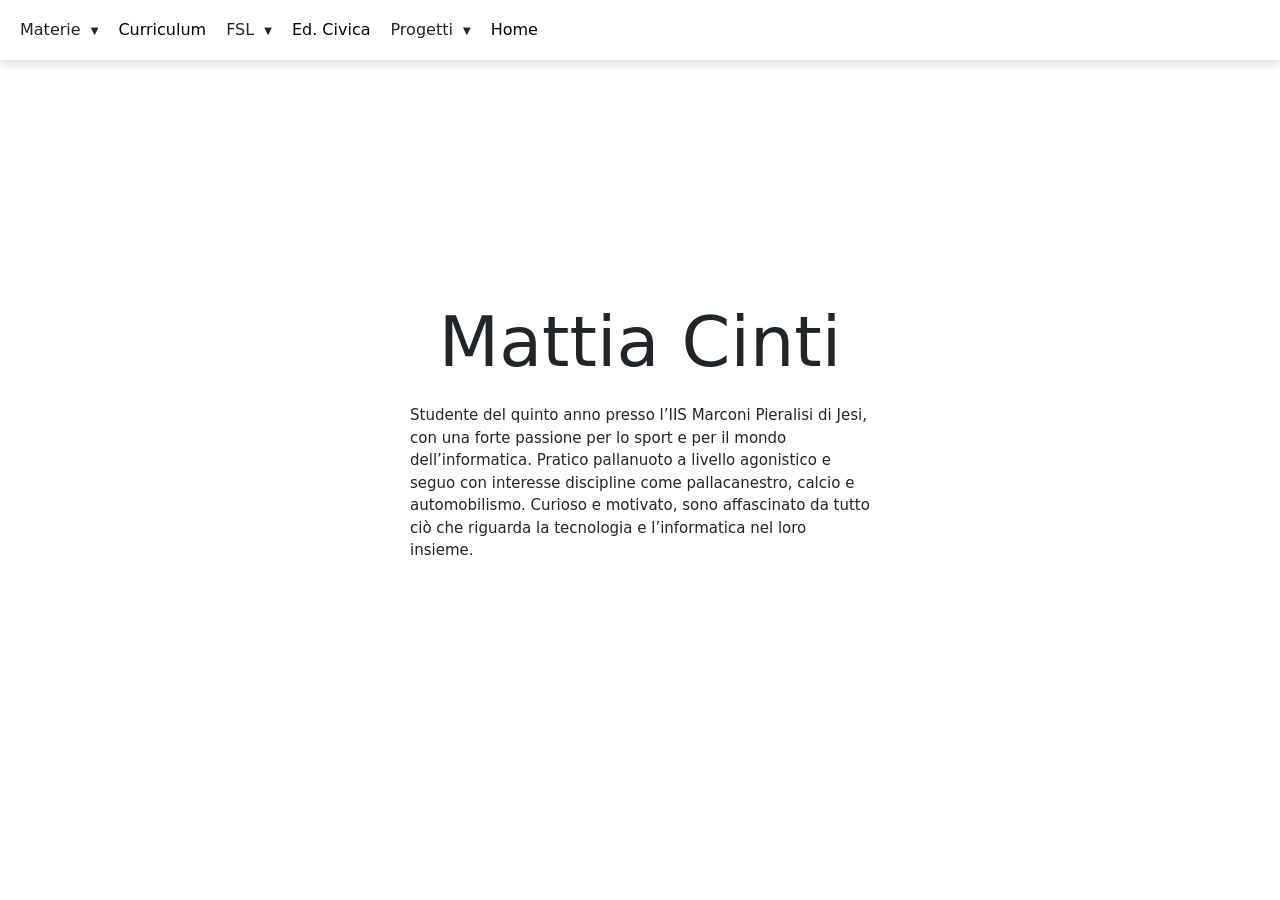
==== index.html @ 4fc4c675 "Caricamento file" ====
<!DOCTYPE html>
<html lang="it">

<head>
    <link href="https://cdn.jsdelivr.net/npm/bootstrap@5.3.8/dist/css/bootstrap.min.css" rel="stylesheet"
        integrity="sha384-sRIl4kxILFvY47J16cr9ZwB07vP4J8+LH7qKQnuqkuIAvNWLzeN8tE5YBujZqJLB" crossorigin="anonymous">
    <script src="https://cdn.jsdelivr.net/npm/bootstrap@5.3.8/dist/js/bootstrap.bundle.min.js"
        integrity="sha384-FKyoEForCGlyvwx9Hj09JcYn3nv7wiPVlz7YYwJrWVcXK/BmnVDxM+D2scQbITxI"
        crossorigin="anonymous"></script>
    <link rel="stylesheet" href="style.css">
    <meta charset="UTF-8">
    <meta name="viewport" content="width=device-width, initial-scale=1.0">
    <title>Home</title>
</head>

<body>
    <nav>
        <ul class="navbar">
            <li class="dropdown">
                <a data-text="Progetti">Materie <span class="freccia">▼</span></a>
                <ul class="dropdown-menu">
                    <li><a href="materie_umanistiche.html">Area umanistica</a></li>
                    <li><a href="materie_scientifiche.html">Area scientifica</a></li>
                </ul>
            </li>
            <li><a href="curriculum.html">Curriculum</a></li>
            <li class="dropdown">
                <a data-text="FSL">FSL <span class="freccia">▼</span></a>
                <ul class="dropdown-menu">
                    <li><a href="fsl_azienda_ospitante.html">L'azienda ospitante</a></li>
                    <li><a href="fsl_percorso.html">Il mio percorso</a></li>
                </ul>
            </li>
            <li><a href="ed_civica.html">Ed. Civica</a></li>
            <li class="dropdown">
                <a data-text="Progetti">Progetti <span class="freccia">▼</span></a>
                <ul class="dropdown-menu">
                    <li><a href="progetti_anno.html">Progetto dell'anno</a></li>
                    <li><a href="progetti_attività.html">Attività extrascolastiche</a></li>
                </ul>
            </li>
            <li><a href="home.html">Home</a></li>
        </ul>
    </nav>
    <main>
        <div class="home">
            <h1>Mattia Cinti</h1>
            <p>Studente del quinto anno presso l’IIS Marconi Pieralisi di Jesi, con una forte passione per lo sport
                e per il mondo dell’informatica. Pratico pallanuoto a livello agonistico e seguo con interesse
                discipline
                come pallacanestro, calcio e automobilismo. Curioso e motivato, sono affascinato da tutto ciò che
                riguarda
                la tecnologia e l’informatica nel loro insieme.</p>
        </div>
    </main>
</body>

</html>
---- style.css ----
/*STILI PER INDEX E HOME*/
.home {
    border: 2px;
    margin-left: auto;
    margin-top: 300px;
    margin-right: auto;
    font-size: 15px; /* 1. Impedisce al testo di allargarsi all'infinito su schermi grandi */
    max-width: 500px;

    /* 2. Permette al blocco di stringersi fluidamente sugli schermi piccoli */
    width: 100%;

    /* Opzionale: distanzia il testo dai bordi dello schermo quando la pagina è piccolissima */
    padding: 0 20px;
    box-sizing: border-box;
}

.home h1 {
    text-align: center;
    /* Usiamo clamp anche qui: se la pagina si rimpicciolisce (anche in altezza), 
       il titolo gigante da 70px scende fino a un minimo di 28px per non occupare tutto lo schermo */
    font-size: clamp(28px, 6vw, 70px);
    margin-top: 20px;
    margin-bottom: 20px;
}

.home p {
    font-size: clamp(10px, 2vw, 15px);
}

p {
    margin-top: 0;
    /* Rimuove lo spazio sopra il paragrafo */
    margin-bottom: 8px;
    /* Riduce lo spazio sotto (il default del browser di solito è circa 16px) */
}

body {
    margin: 0;
    padding: -0;
}

/*-----------------------------------------------------*/

/*STILi DELLA NAVBAR*/
.navbar {
    position: -webkit-sticky;
    /* Supporto per versioni precedenti di Safari */
    position: sticky;
    /* Rende la navbar "appiccicosa" */
    position: fixed;
    /* Blocca la navbar rispetto allo schermo */
    top: 0;
    /* La attacca al bordo superiore */
    left: 0;
    /* La attacca al bordo sinistro */
    width: 100%;
    /* La fa estendere per tutta la larghezza */
    height: 60px;
    /* Imposta un'altezza alla navbar */
    background-color: #ffffff;
    z-index: 1000;
    /* Serve a far sì che la navbar passi SOPRA agli altri elementi */
    list-style: none;
    /* Rimuove i pallini neri della lista */
    margin: 0;
    /* Rimuove i margini predefiniti */
    padding: 0;
    /* Rimuove il rientro predefinito a sinistra */

    display: flex;
    /* Mette gli elementi uno di fianco all'altro */
    justify-content: flex-start;
    /* Allinea tutti gli elementi a SINISTRA */
    gap: 20px;
    /* Crea uno spazio uniforme tra un link e l'altro */
    padding: 15px 20px;
    /* Spazio interno per non far toccare i bordi dello schermo */
    box-shadow: 0 4px 10px rgba(0, 0, 0, 0.15);
    box-sizing: border-box;

}

.navbar a {
    text-decoration: none;
    /* !!! Questa è la riga che rimuove la sottolineatura !!! */
    color: #000000;
    /* Scegli il colore del testo (es. bianco) */
    transition: color 0.3s;
    /* Rende fluido il cambio colore al passaggio del mouse */
    font-weight: normal;
    /* Stato normale: testo regolare */
}

.navbar a:hover {
    font-weight: bold;
    /* Diventa in grassetto al passaggio del mouse */
}

/* Prepara il punto di ancoraggio per il sotto-menu */
.dropdown {
    position: relative;
}

/* 1. NASCONDILMENTO DI DEFAULT E STILE DEL SOTTO-MENU */
.dropdown-menu {
    display: none;
    /* Nasconde il menu di default */
    position: absolute;
    /* Lo sgancia dal flusso normale della navbar */
    top: 100%;
    /* Lo posiziona esattamente sotto la navbar */
    left: 0;
    background-color: #ffffff;
    /* Stesso colore della navbar per continuità */
    list-style: none;
    padding: 10px 0;
    margin: 0;
    min-width: 160px;
    /* Larghezza minima del rettangolo a tendina */
    box-shadow: 0 4px 10px rgba(0, 0, 0, 0.15);
    /* Ombra lieve sotto la tendina */
}

/* Stile dei link interni al sotto-menu */
.dropdown-menu li a {
    padding: 10px 20px;
    display: block;
    /* Fa sì che il link occupi tutta la riga */
    white-space: nowrap;
    /* Evita che il testo vada a capo */
}

/* 2. LA MAGIA: Fai comparire il menu quando passi il mouse su .dropdown */
.dropdown:hover .dropdown-menu {
    display: block;
    /* Mostra il menu in cascata */
}

/* Opzionale: un piccolo dettaglio estetico per la frecciatina */
.freccia {
    font-size: 10px;
    margin-left: 5px;
    vertical-align: middle;
}

/*STILI PER FSL*/
.fsl {
    border: 2px;
    margin-left: auto;
    margin-top: 100px;
    margin-right: auto;
    font-size: 15px;
    /* 1. Impedisce al testo di allargarsi all'infinito su schermi grandi */
    max-width: 1000px;

    /* 2. Permette al blocco di stringersi fluidamente sugli schermi piccoli */
    width: 100%;

    /* Opzionale: distanzia il testo dai bordi dello schermo quando la pagina è piccolissima */
    padding: 0 20px;
    box-sizing: border-box;
}

.immagine-centrata {

    display: block;
    /* 1. Trasforma l'immagine in un blocco */
    margin-left: auto;
    /* 2. Calcola automaticamente lo spazio a sinistra */
    margin-right: auto;
    /* 3. Calcola automaticamente lo spazio a destra */

    /* Opzionale: rende l'immagine responsive così non esce dagli schermi piccoli */
    max-width: 100%;
    height: auto;

}



/*STILE PER IL CURRICULUM*/
/* Stili specifici per la pagina curriculum */
.curriculum {
    margin-left: auto;
    margin-top: 90px;
    margin-right: auto;
    margin-bottom: 60px;
    max-width: 900px;
    width: 100%;
    padding: 0 20px;
    box-sizing: border-box;
    font-size: 15px;
}

.curriculum h1 {
    font-size: clamp(28px, 5vw, 52px);
    text-align: center;
    margin-bottom: 8px;
}

.curriculum .sottotitolo {
    text-align: center;
    font-size: clamp(12px, 2vw, 16px);
    color: #555;
    margin-bottom: 40px;
}

/* Sezioni principali */
.cv-section {
    margin-bottom: 36px;
}

.cv-section-title {
    font-size: clamp(14px, 2.2vw, 19px);
    font-weight: bold;
    border-bottom: 2px solid #000;
    padding-bottom: 6px;
    margin-bottom: 16px;
    text-transform: uppercase;
    letter-spacing: 0.05em;
}

/* Righe info base */
.cv-info-grid {
    display: grid;
    grid-template-columns: 180px 1fr;
    gap: 6px 16px;
    font-size: clamp(12px, 1.8vw, 15px);
}

.cv-info-grid .label {
    color: #666;
}

.cv-info-grid .value {
    font-weight: 500;
}

/* Card esperienza / attività */
.cv-card {
    border-left: 3px solid #000;
    padding: 10px 16px;
    margin-bottom: 14px;
    background-color: #f9f9f9;
}

.cv-card .cv-card-title {
    font-weight: bold;
    font-size: clamp(13px, 1.9vw, 15px);
    margin-bottom: 4px;
}

.cv-card .cv-card-sub {
    font-size: clamp(11px, 1.6vw, 13px);
    color: #555;
    margin-bottom: 4px;
}

.cv-card .cv-card-desc {
    font-size: clamp(11px, 1.6vw, 13px);
    color: #333;
    margin-top: 6px;
}

/* Tabella piano di studi */
.cv-table {
    width: 100%;
    border-collapse: collapse;
    font-size: clamp(10px, 1.5vw, 13px);
    margin-bottom: 8px;
}

.cv-table thead tr {
    background-color: #000;
    color: #fff;
}

.cv-table thead th {
    padding: 8px 10px;
    text-align: left;
    font-weight: 600;
}

.cv-table tbody tr:nth-child(even) {
    background-color: #f2f2f2;
}

.cv-table tbody td {
    padding: 7px 10px;
    border-bottom: 1px solid #e0e0e0;
}

.cv-table tfoot tr {
    background-color: #e8e8e8;
    font-weight: bold;
}

.cv-table tfoot td {
    padding: 7px 10px;
}

/* Certificazioni */
.cv-cert {
    display: flex;
    align-items: flex-start;
    gap: 12px;
    margin-bottom: 12px;
    font-size: clamp(12px, 1.7vw, 14px);
}
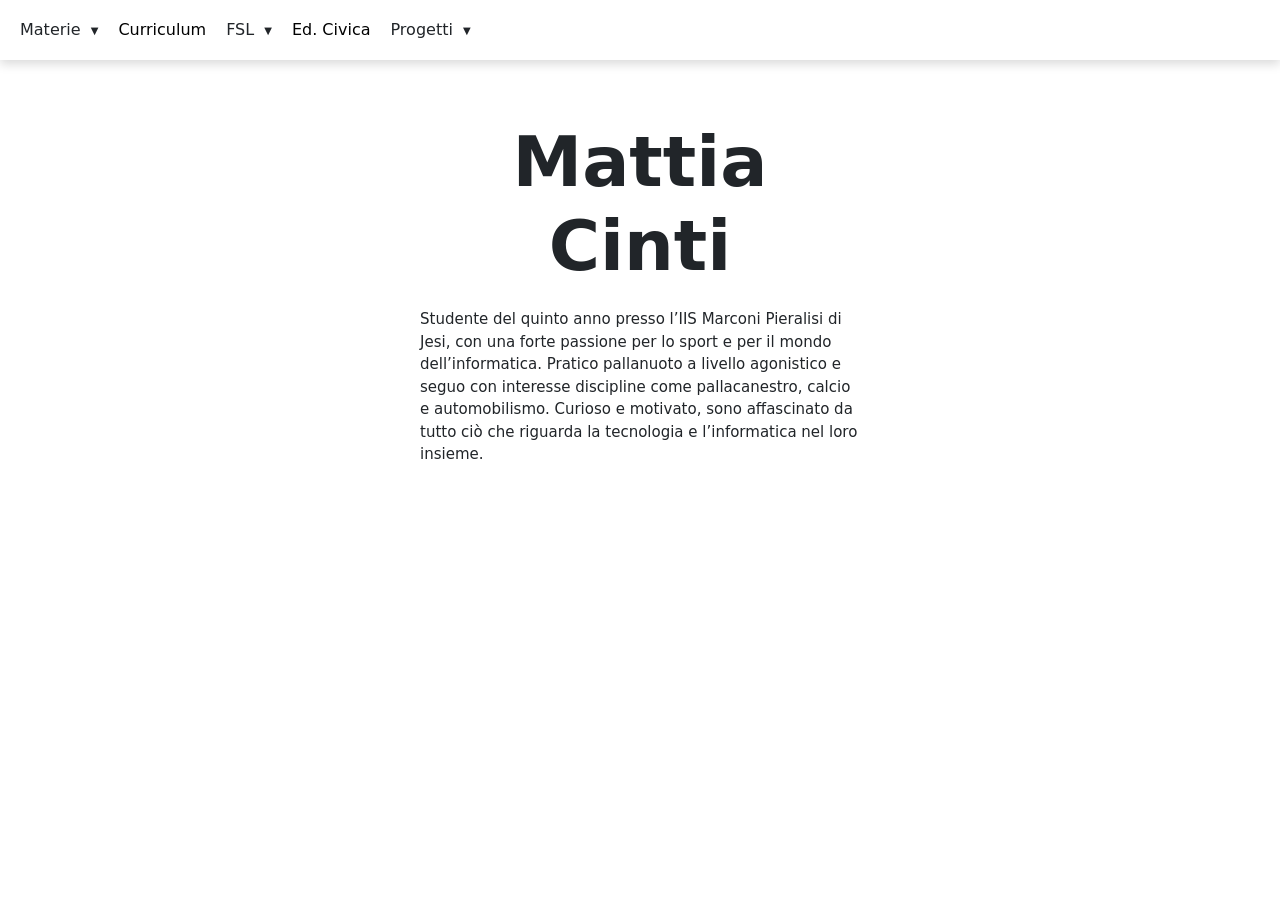
==== commit e97bf6c9: "Modifiche grafiche e strutturali al sito" ====
--- a/index.html
+++ b/index.html
@@ -39,12 +39,11 @@
                     <li><a href="progetti_attività.html">Attività extrascolastiche</a></li>
                 </ul>
             </li>
-            <li><a href="home.html">Home</a></li>
         </ul>
     </nav>
     <main>
         <div class="home">
-            <h1>Mattia Cinti</h1>
+            <h1><b>Mattia Cinti</b></h1>
             <p>Studente del quinto anno presso l’IIS Marconi Pieralisi di Jesi, con una forte passione per lo sport
                 e per il mondo dell’informatica. Pratico pallanuoto a livello agonistico e seguo con interesse
                 discipline
--- a/style.css
+++ b/style.css
@@ -2,16 +2,17 @@
 .home {
     border: 2px;
     margin-left: auto;
-    margin-top: 300px;
+    margin-top: 120px;
     margin-right: auto;
     font-size: 15px; /* 1. Impedisce al testo di allargarsi all'infinito su schermi grandi */
     max-width: 500px;
+    margin-bottom: 0 30px;
 
     /* 2. Permette al blocco di stringersi fluidamente sugli schermi piccoli */
     width: 100%;
 
     /* Opzionale: distanzia il testo dai bordi dello schermo quando la pagina è piccolissima */
-    padding: 0 20px;
+    padding: 0 30px;
     box-sizing: border-box;
 }
 
@@ -144,11 +145,36 @@
     vertical-align: middle;
 }
 
+/* ---------------------------------------------------
+   NAVBAR RESPONSIVE – schermi piccoli (telefono verticale)
+   --------------------------------------------------- */
+@media (max-width: 600px) {
+    .navbar {
+        gap: 10px;        /* Riduce lo spazio tra i link */
+        padding: 0 10px;  /* Riduce il padding laterale */
+    }
+
+    .navbar a {
+        font-size: 12px;  /* Rimpicciolisce il testo dei link */
+    }
+}
+
+@media (max-width: 430px) {
+    .navbar a {
+        font-size: 11px;
+    }
+
+    .navbar {
+        gap: 6px;
+        padding: 0 8px;
+    }
+}
+
 /*STILI PER FSL*/
 .fsl {
     border: 2px;
     margin-left: auto;
-    margin-top: 100px;
+    margin-top: 80px;
     margin-right: auto;
     font-size: 15px;
     /* 1. Impedisce al testo di allargarsi all'infinito su schermi grandi */
@@ -158,8 +184,9 @@
     width: 100%;
 
     /* Opzionale: distanzia il testo dai bordi dello schermo quando la pagina è piccolissima */
-    padding: 0 20px;
+    padding: 0 40px 40px 40px;
     box-sizing: border-box;
+    margin-bottom: 60px;
 }
 
 .immagine-centrata {
@@ -177,18 +204,16 @@
 
 }
 
-
-
 /*STILE PER IL CURRICULUM*/
 /* Stili specifici per la pagina curriculum */
 .curriculum {
     margin-left: auto;
-    margin-top: 90px;
+    margin-top: 80px;
     margin-right: auto;
     margin-bottom: 60px;
     max-width: 900px;
     width: 100%;
-    padding: 0 20px;
+    padding: 0 30px 40px 30px;
     box-sizing: border-box;
     font-size: 15px;
 }
@@ -211,15 +236,6 @@
     margin-bottom: 36px;
 }
 
-.cv-section-title {
-    font-size: clamp(14px, 2.2vw, 19px);
-    font-weight: bold;
-    border-bottom: 2px solid #000;
-    padding-bottom: 6px;
-    margin-bottom: 16px;
-    text-transform: uppercase;
-    letter-spacing: 0.05em;
-}
 
 /* Righe info base */
 .cv-info-grid {
@@ -243,24 +259,6 @@
     padding: 10px 16px;
     margin-bottom: 14px;
     background-color: #f9f9f9;
-}
-
-.cv-card .cv-card-title {
-    font-weight: bold;
-    font-size: clamp(13px, 1.9vw, 15px);
-    margin-bottom: 4px;
-}
-
-.cv-card .cv-card-sub {
-    font-size: clamp(11px, 1.6vw, 13px);
-    color: #555;
-    margin-bottom: 4px;
-}
-
-.cv-card .cv-card-desc {
-    font-size: clamp(11px, 1.6vw, 13px);
-    color: #333;
-    margin-top: 6px;
 }
 
 /* Tabella piano di studi */
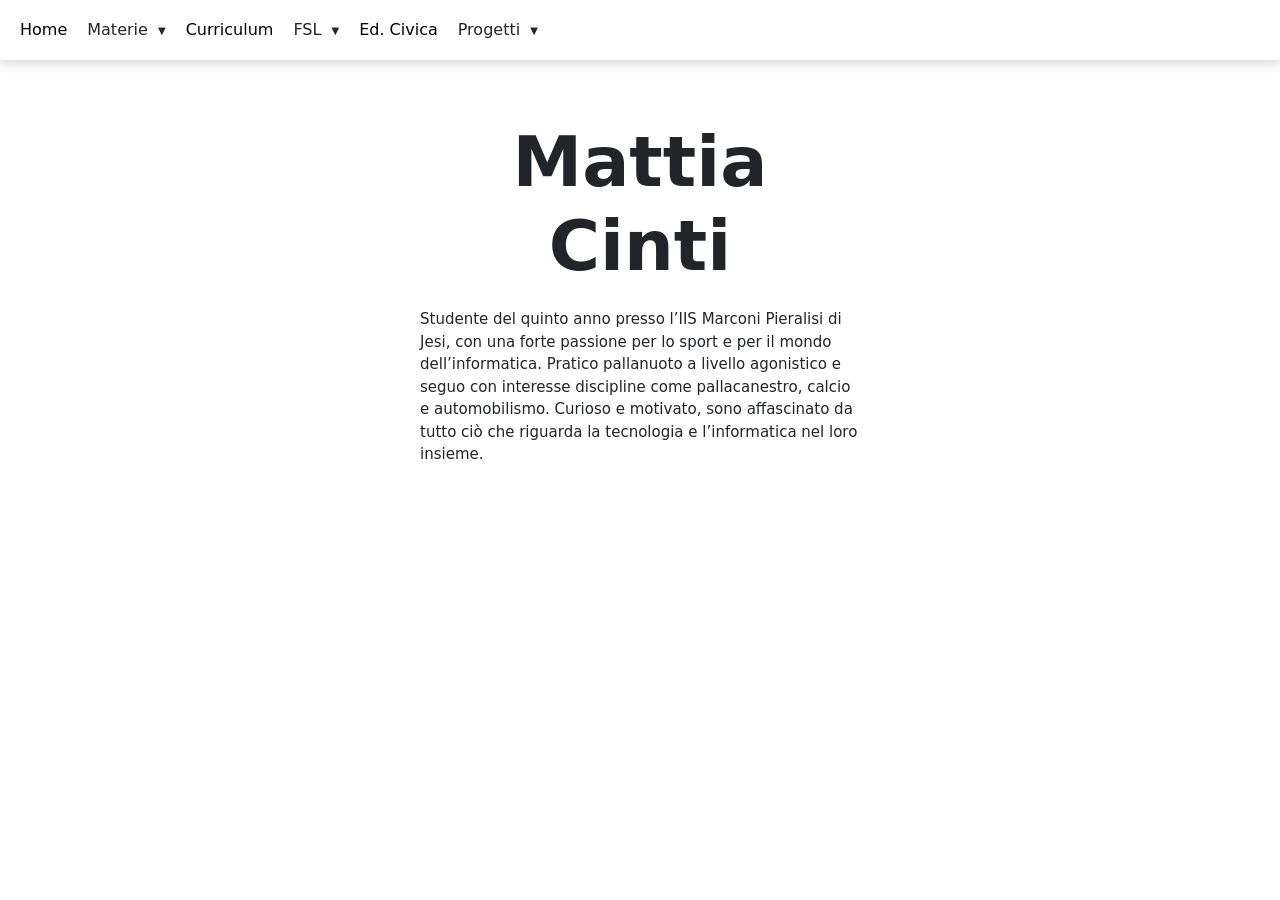
==== commit 9aec5025: "Spostamento sezione home" ====
--- a/index.html
+++ b/index.html
@@ -16,6 +16,7 @@
 <body>
     <nav>
         <ul class="navbar">
+            <li><a href="index.html">Home</a></li>
             <li class="dropdown">
                 <a data-text="Progetti">Materie <span class="freccia">▼</span></a>
                 <ul class="dropdown-menu">
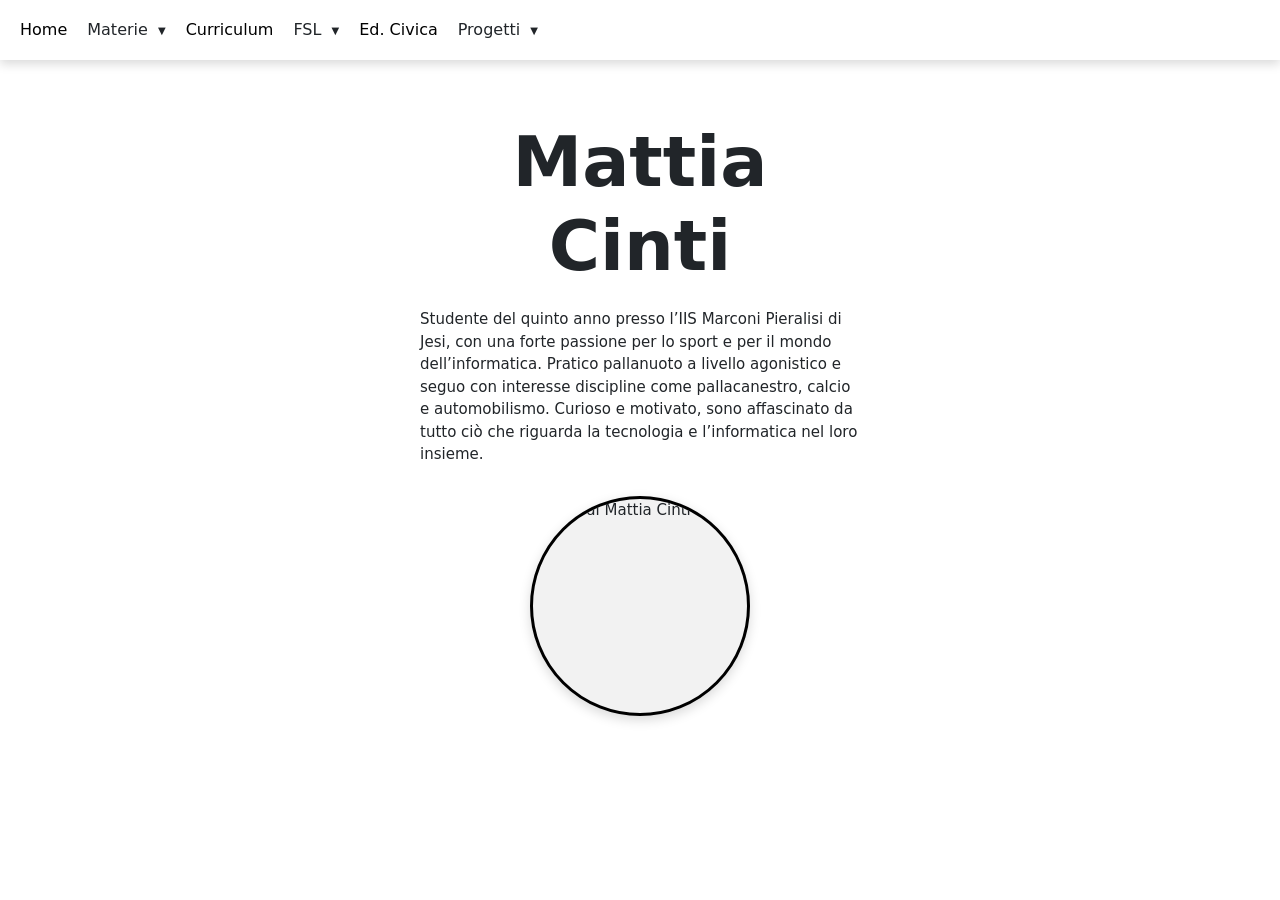
==== commit 4d60b8e0: "Inserimento sezione circolare per inserimento immagine" ====
--- a/index.html
+++ b/index.html
@@ -51,6 +51,10 @@
                 come pallacanestro, calcio e automobilismo. Curioso e motivato, sono affascinato da tutto ciò che
                 riguarda
                 la tecnologia e l’informatica nel loro insieme.</p>
+
+            <div class="foto-cerchio">
+                <img src="mia_foto.jpg" alt="Foto di Mattia Cinti">
+            </div>
         </div>
     </main>
 </body>
--- a/style.css
+++ b/style.css
@@ -27,6 +27,25 @@
 
 .home p {
     font-size: clamp(10px, 2vw, 15px);
+}
+
+/* Cornice circolare per la foto */
+.foto-cerchio {
+    width: clamp(140px, 30vw, 220px);
+    height: clamp(140px, 30vw, 220px);
+    margin: 30px auto 0 auto;     /* centrata orizzontalmente, staccata dal testo */
+    border-radius: 50%;           /* rende il contenitore perfettamente rotondo */
+    overflow: hidden;             /* taglia la foto seguendo il cerchio */
+    border: 3px solid #000000;    /* bordo del cerchio */
+    box-shadow: 0 4px 12px rgba(0, 0, 0, 0.15);
+    background-color: #f2f2f2;    /* sfondo se la foto non è ancora caricata */
+}
+
+.foto-cerchio img {
+    width: 100%;
+    height: 100%;
+    object-fit: cover;            /* riempie il cerchio senza deformare la foto */
+    display: block;
 }
 
 p {
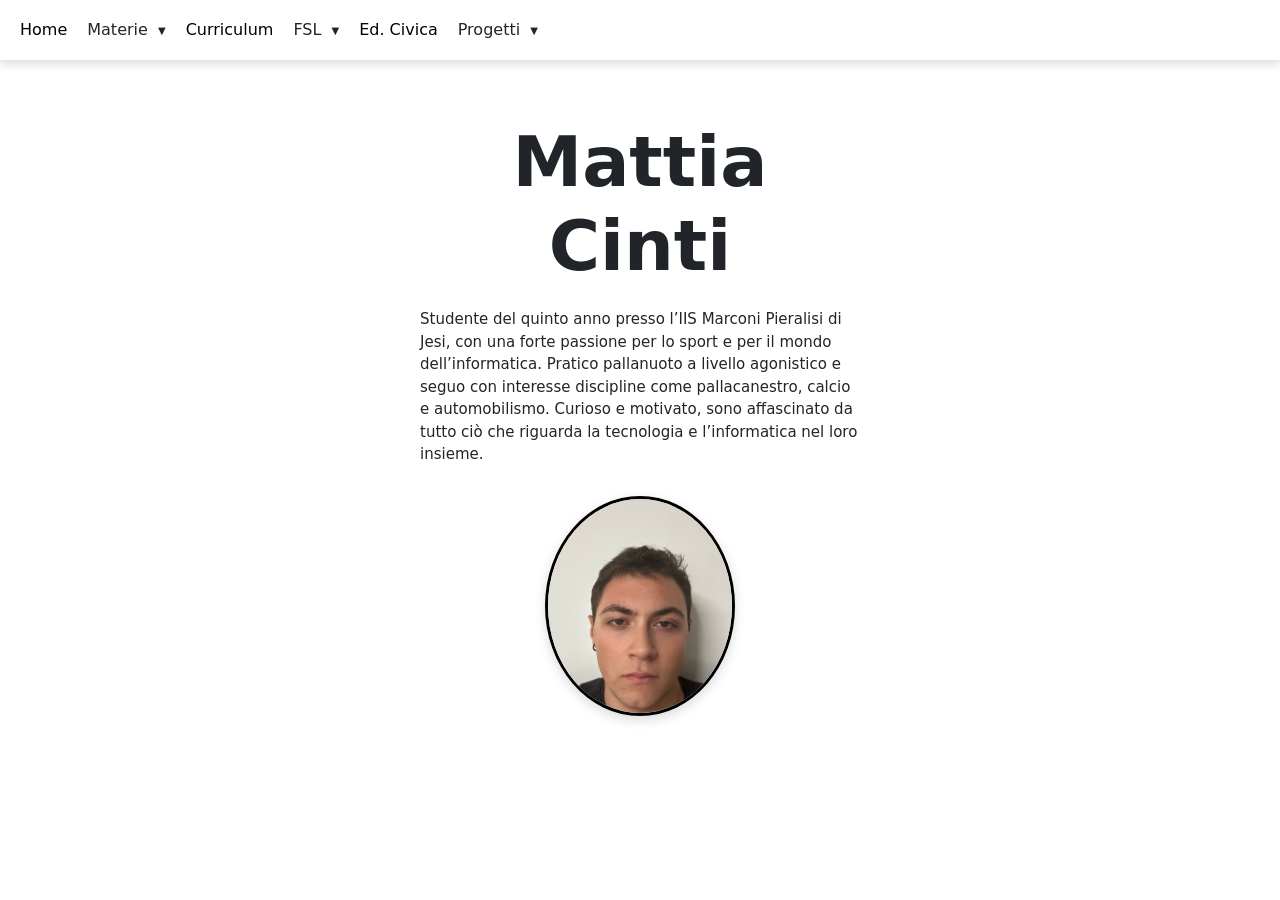
==== commit ec0778d0: "eliminazione home.html che è inutile, inserimento immagine nell'index, cioè la home, modifiche allo " ====
--- a/index.html
+++ b/index.html
@@ -38,6 +38,7 @@
                 <ul class="dropdown-menu">
                     <li><a href="progetti_anno.html">Progetto dell'anno</a></li>
                     <li><a href="progetti_attività.html">Attività extrascolastiche</a></li>
+                    <li><a href="progetti_camere.html">Camere Penali</a></li>
                 </ul>
             </li>
         </ul>
@@ -53,7 +54,7 @@
                 la tecnologia e l’informatica nel loro insieme.</p>
 
             <div class="foto-cerchio">
-                <img src="mia_foto.jpg" alt="Foto di Mattia Cinti">
+                <img src="images/cinti.jpeg" alt="Foto di Mattia Cinti">
             </div>
         </div>
     </main>
--- a/style.css
+++ b/style.css
@@ -31,7 +31,7 @@
 
 /* Cornice circolare per la foto */
 .foto-cerchio {
-    width: clamp(140px, 30vw, 220px);
+    width: clamp(190px, 30vw, 150px);
     height: clamp(140px, 30vw, 220px);
     margin: 30px auto 0 auto;     /* centrata orizzontalmente, staccata dal testo */
     border-radius: 50%;           /* rende il contenitore perfettamente rotondo */
@@ -250,6 +250,30 @@
     margin-bottom: 40px;
 }
 
+/* Bottone per scaricare il PDF del curriculum */
+.cv-download {
+    text-align: center;
+    margin-bottom: 40px;
+}
+
+.btn-download {
+    display: inline-block;
+    text-decoration: none;
+    font-size: clamp(13px, 1.8vw, 15px);
+    font-weight: 600;
+    color: #ffffff;
+    background-color: #000000;
+    padding: 12px 28px;
+    border: 2px solid #000000;
+    border-radius: 6px;
+    transition: background-color 0.3s, color 0.3s;
+}
+
+.btn-download:hover {
+    background-color: #ffffff;
+    color: #000000;
+}
+
 /* Sezioni principali */
 .cv-section {
     margin-bottom: 36px;
